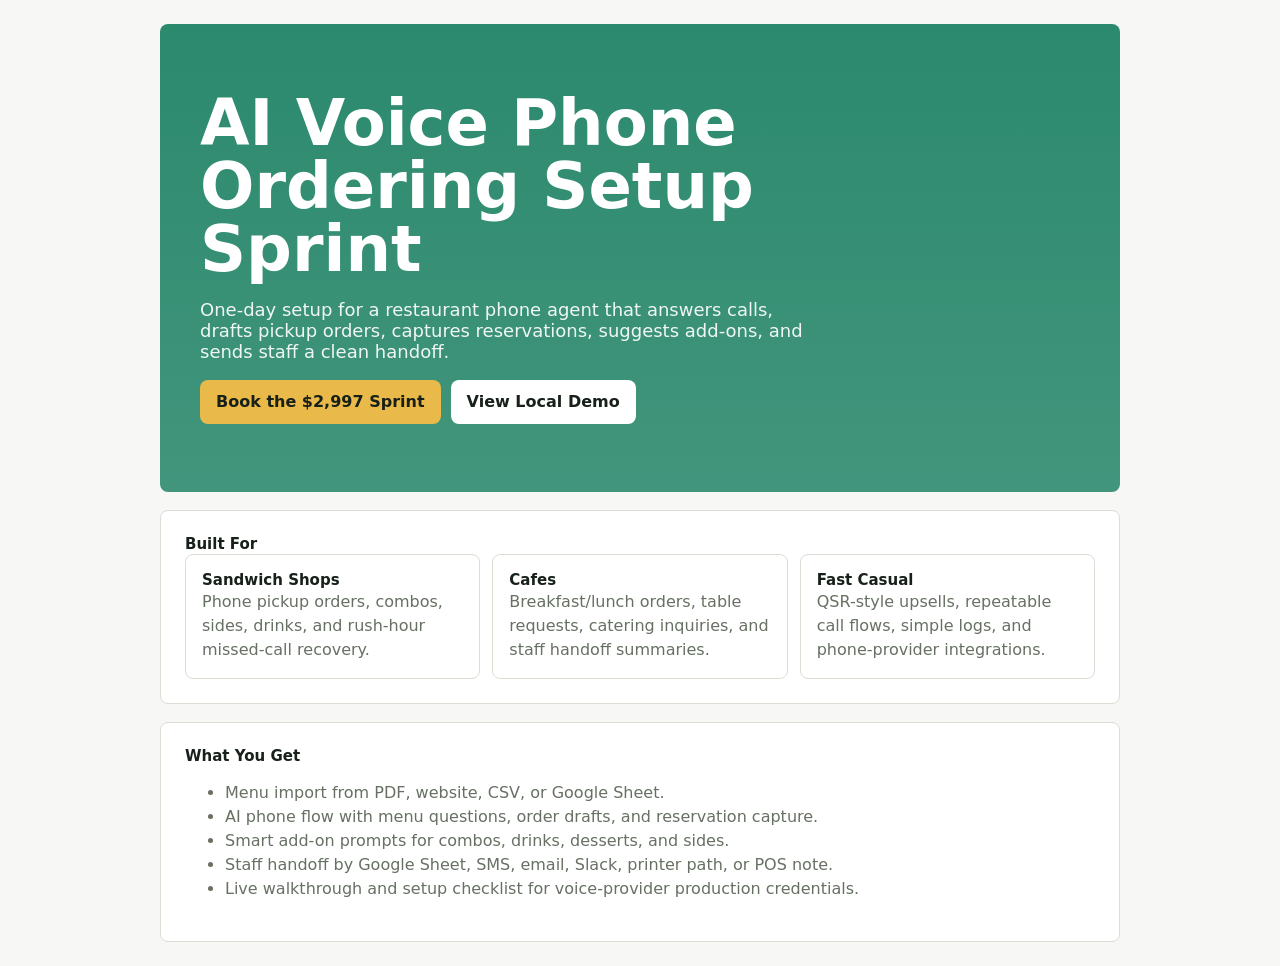
==== site/index.html @ 34880f33 "Launch AI voice phone ordering kit" ====
<!doctype html>
<html lang="en">
  <head>
    <meta charset="utf-8">
    <meta name="viewport" content="width=device-width, initial-scale=1">
    <title>AI Voice Phone Ordering Setup Sprint</title>
    <link rel="stylesheet" href="../demo/styles.css">
    <style>
      .landing {
        max-width: 960px;
        margin: 0 auto;
        display: grid;
        gap: 18px;
      }

      .hero {
        min-height: 52vh;
        display: grid;
        align-content: center;
        gap: 18px;
        padding: 40px;
        border-radius: 8px;
        background:
          linear-gradient(rgba(15, 122, 90, 0.88), rgba(15, 122, 90, 0.78)),
          url("https://images.unsplash.com/photo-1555396273-367ea4eb4db5?auto=format&fit=crop&w=1800&q=80");
        background-size: cover;
        background-position: center;
        color: white;
      }

      .hero h1 {
        max-width: 720px;
        font-size: clamp(34px, 6vw, 64px);
        line-height: 0.98;
      }

      .hero p {
        max-width: 620px;
        color: rgba(255,255,255,0.92);
        font-size: 18px;
      }

      .cta-row {
        display: flex;
        flex-wrap: wrap;
        gap: 10px;
      }

      .cta {
        display: inline-flex;
        min-height: 44px;
        align-items: center;
        justify-content: center;
        border-radius: 8px;
        padding: 0 16px;
        background: var(--yellow);
        color: var(--ink);
        font-weight: 800;
        text-decoration: none;
      }

      .cta.secondary {
        background: white;
      }

      .section {
        background: white;
        border: 1px solid var(--line);
        border-radius: 8px;
        padding: 24px;
      }

      .section-grid {
        display: grid;
        grid-template-columns: repeat(3, 1fr);
        gap: 12px;
      }

      .section-grid div {
        border: 1px solid var(--line);
        border-radius: 8px;
        padding: 16px;
      }

      .section p,
      .section li {
        color: var(--muted);
        line-height: 1.5;
      }

      @media (max-width: 760px) {
        .hero {
          padding: 28px;
        }

        .section-grid {
          grid-template-columns: 1fr;
        }
      }
    </style>
  </head>
  <body>
    <main class="app-shell">
      <div class="landing">
        <section class="hero">
          <h1>AI Voice Phone Ordering Setup Sprint</h1>
          <p>One-day setup for a restaurant phone agent that answers calls, drafts pickup orders, captures reservations, suggests add-ons, and sends staff a clean handoff.</p>
          <div class="cta-row">
            <a class="cta" href="https://buy.stripe.com/cNi7sLbmIe1E9G135V3sI0F">Book the $2,997 Sprint</a>
            <a class="cta secondary" href="../demo/index.html">View Local Demo</a>
          </div>
        </section>

        <section class="section">
          <h2>Built For</h2>
          <div class="section-grid">
            <div>
              <h2>Sandwich Shops</h2>
              <p>Phone pickup orders, combos, sides, drinks, and rush-hour missed-call recovery.</p>
            </div>
            <div>
              <h2>Cafes</h2>
              <p>Breakfast/lunch orders, table requests, catering inquiries, and staff handoff summaries.</p>
            </div>
            <div>
              <h2>Fast Casual</h2>
              <p>QSR-style upsells, repeatable call flows, simple logs, and phone-provider integrations.</p>
            </div>
          </div>
        </section>

        <section class="section">
          <h2>What You Get</h2>
          <ul>
            <li>Menu import from PDF, website, CSV, or Google Sheet.</li>
            <li>AI phone flow with menu questions, order drafts, and reservation capture.</li>
            <li>Smart add-on prompts for combos, drinks, desserts, and sides.</li>
            <li>Staff handoff by Google Sheet, SMS, email, Slack, printer path, or POS note.</li>
            <li>Live walkthrough and setup checklist for voice-provider production credentials.</li>
          </ul>
        </section>
      </div>
    </main>
  </body>
</html>
---- demo/styles.css ----
:root {
  color-scheme: light;
  --bg: #f7f7f5;
  --panel: #ffffff;
  --ink: #172019;
  --muted: #667063;
  --line: #d9dfd5;
  --green: #0f7a5a;
  --yellow: #e9b949;
  --red: #b84a3f;
  --shadow: 0 18px 60px rgba(23, 32, 25, 0.14);
}

* {
  box-sizing: border-box;
}

body {
  margin: 0;
  min-height: 100vh;
  font-family: Inter, ui-sans-serif, system-ui, -apple-system, BlinkMacSystemFont, "Segoe UI", sans-serif;
  background: var(--bg);
  color: var(--ink);
}

button,
input {
  font: inherit;
}

.app-shell {
  min-height: 100vh;
  padding: 24px;
}

.workspace {
  display: grid;
  grid-template-columns: minmax(250px, 320px) minmax(320px, 480px) minmax(250px, 320px);
  gap: 20px;
  max-width: 1200px;
  margin: 0 auto;
  align-items: stretch;
}

.panel,
.phone {
  background: var(--panel);
  border: 1px solid var(--line);
  border-radius: 8px;
  box-shadow: var(--shadow);
}

.panel {
  padding: 22px;
}

.brand-row {
  display: flex;
  gap: 14px;
  align-items: center;
}

.brand-mark {
  width: 48px;
  height: 48px;
  display: grid;
  place-items: center;
  border-radius: 8px;
  background: linear-gradient(135deg, var(--green), #0f5f42);
  color: white;
  font-weight: 800;
}

h1,
h2,
p {
  margin: 0;
}

h1 {
  font-size: 22px;
  line-height: 1.1;
}

h2 {
  font-size: 15px;
  line-height: 1.25;
}

.brand-row p,
.phone-header p,
.offer-box p,
.metric-grid p,
.menu-preview li,
.empty-state {
  color: var(--muted);
  font-size: 13px;
  line-height: 1.45;
}

.metric-grid {
  display: grid;
  grid-template-columns: repeat(3, 1fr);
  gap: 8px;
  margin: 24px 0;
}

.metric-grid div {
  border: 1px solid var(--line);
  border-radius: 8px;
  padding: 12px;
}

.metric-grid span {
  display: block;
  min-height: 24px;
  font-weight: 800;
  font-size: 18px;
}

.menu-preview ul {
  list-style: none;
  padding: 0;
  margin: 12px 0 0;
  display: grid;
  gap: 10px;
}

.menu-preview li {
  display: flex;
  justify-content: space-between;
  gap: 12px;
  border-bottom: 1px solid var(--line);
  padding-bottom: 8px;
}

.menu-preview strong {
  color: var(--ink);
  font-size: 13px;
}

.phone {
  min-height: 720px;
  display: grid;
  grid-template-rows: auto auto 1fr auto auto;
  overflow: hidden;
}

.phone-header {
  min-height: 72px;
  padding: 18px 20px;
  display: flex;
  align-items: center;
  gap: 12px;
  border-bottom: 1px solid var(--line);
  background: #fbfcfa;
}

.status-dot {
  width: 14px;
  height: 14px;
  border-radius: 50%;
  background: var(--green);
  box-shadow: 0 0 0 5px rgba(20, 136, 79, 0.14);
}

.call-meta {
  min-height: 44px;
  display: flex;
  justify-content: space-between;
  gap: 16px;
  align-items: center;
  padding: 10px 20px;
  border-bottom: 1px solid var(--line);
  color: var(--muted);
  font-size: 13px;
  text-transform: capitalize;
}

#call-timer {
  color: var(--ink);
  font-variant-numeric: tabular-nums;
  font-weight: 800;
}

.chat-log {
  padding: 20px;
  display: flex;
  flex-direction: column;
  gap: 12px;
  overflow: auto;
  background:
    linear-gradient(rgba(244, 246, 243, 0.92), rgba(244, 246, 243, 0.92)),
    repeating-linear-gradient(45deg, transparent 0 12px, rgba(20, 136, 79, 0.05) 12px 13px);
}

.message {
  max-width: 86%;
  border-radius: 8px;
  padding: 12px 14px;
  line-height: 1.45;
  font-size: 14px;
}

.message.customer {
  align-self: flex-end;
  background: var(--green);
  color: white;
}

.message.agent {
  align-self: flex-start;
  background: white;
  border: 1px solid var(--line);
}

.composer {
  display: grid;
  grid-template-columns: 1fr 44px;
  gap: 10px;
  padding: 14px;
  border-top: 1px solid var(--line);
}

.composer input {
  min-width: 0;
  border: 1px solid var(--line);
  border-radius: 8px;
  padding: 12px 14px;
}

.composer button {
  width: 44px;
  height: 44px;
  border: 0;
  border-radius: 8px;
  background: var(--green);
  color: white;
  cursor: pointer;
}

.composer svg {
  width: 20px;
  height: 20px;
  fill: currentColor;
}

.quick-actions {
  display: flex;
  gap: 8px;
  padding: 0 14px 14px;
}

.quick-actions button {
  min-height: 36px;
  flex: 1;
  border: 1px solid var(--line);
  border-radius: 8px;
  background: white;
  cursor: pointer;
  font-size: 13px;
}

.kitchen-panel {
  display: grid;
  grid-template-rows: auto 1fr auto auto;
  gap: 14px;
}

.kitchen-log {
  display: grid;
  gap: 10px;
  align-content: start;
}

.ticket {
  border-left: 4px solid var(--yellow);
  background: #fffaf0;
  border-radius: 8px;
  padding: 12px;
  color: var(--ink);
  font-size: 13px;
  line-height: 1.45;
}

.ticket.reservation {
  border-left-color: var(--green);
  background: #f0faf5;
}

.ticket.missed_call_recovery {
  border-left-color: var(--red);
  background: #fff5f3;
}

.offer-box {
  border: 1px solid var(--line);
  border-radius: 8px;
  padding: 14px;
  background: #fbfcfa;
}

.offer-box strong {
  display: block;
  color: var(--green);
  margin-bottom: 6px;
}

.sr-only {
  position: absolute;
  width: 1px;
  height: 1px;
  padding: 0;
  margin: -1px;
  overflow: hidden;
  clip: rect(0, 0, 0, 0);
  white-space: nowrap;
  border: 0;
}

@media (max-width: 980px) {
  .workspace {
    grid-template-columns: 1fr;
  }

  .phone {
    min-height: 640px;
  }
}

@media (max-width: 520px) {
  .app-shell {
    padding: 12px;
  }

  .metric-grid {
    grid-template-columns: 1fr;
  }

  .quick-actions {
    flex-direction: column;
  }
}
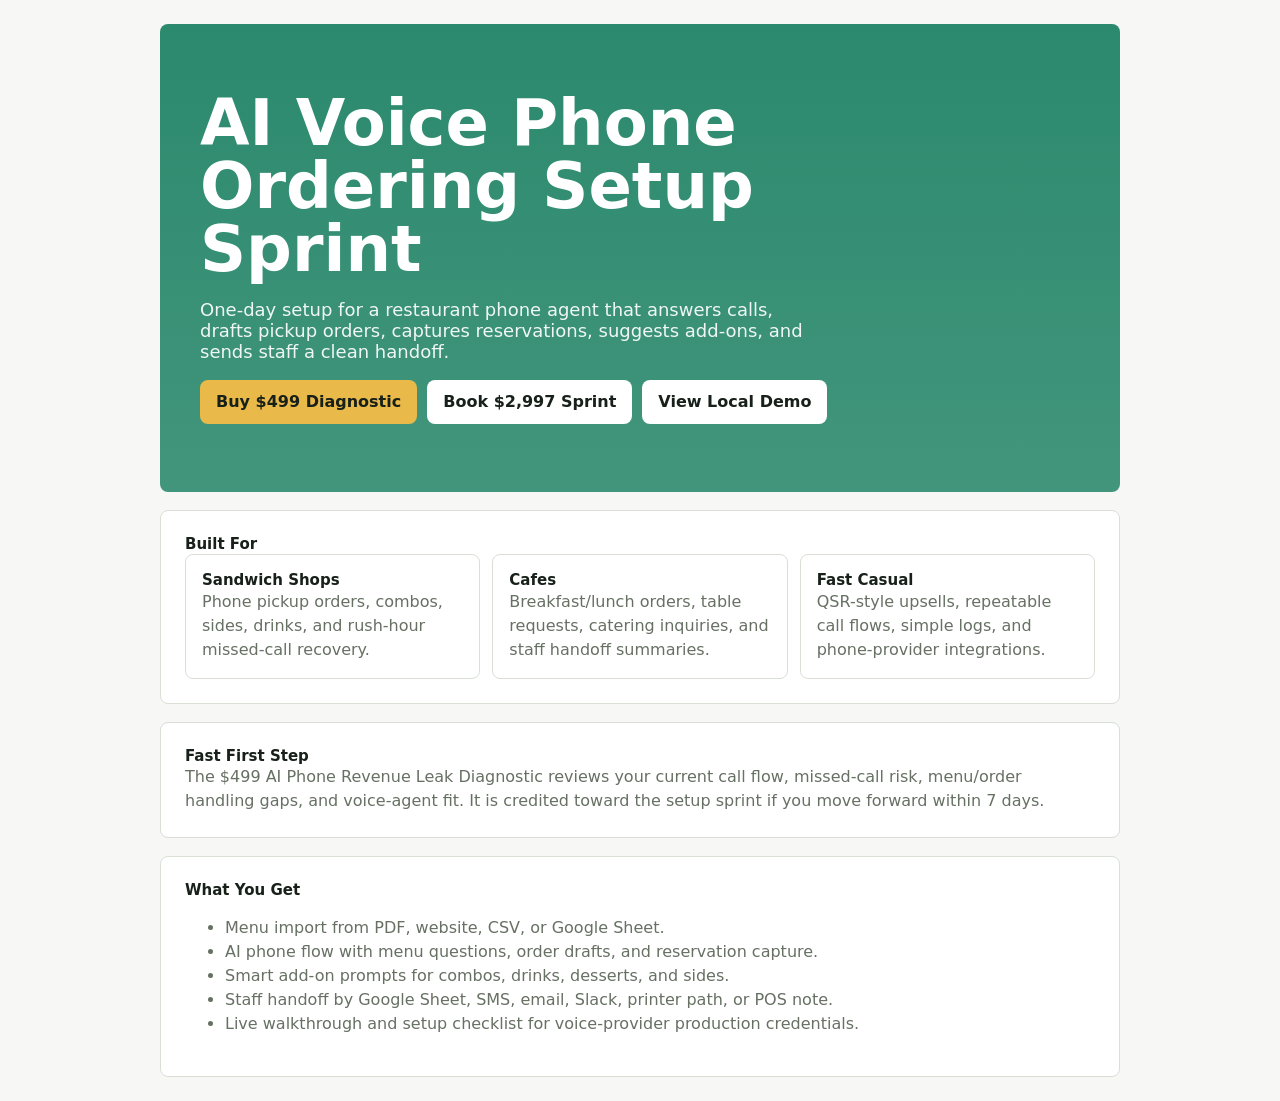
==== commit 5c66091c: "Send diagnostic outreach batch" ====
--- a/site/index.html
+++ b/site/index.html
@@ -106,7 +106,8 @@
           <h1>AI Voice Phone Ordering Setup Sprint</h1>
           <p>One-day setup for a restaurant phone agent that answers calls, drafts pickup orders, captures reservations, suggests add-ons, and sends staff a clean handoff.</p>
           <div class="cta-row">
-            <a class="cta" href="https://buy.stripe.com/cNi7sLbmIe1E9G135V3sI0F">Book the $2,997 Sprint</a>
+            <a class="cta" href="https://buy.stripe.com/8x2dR94Yk3n06tP7mb3sI0Q">Buy $499 Diagnostic</a>
+            <a class="cta secondary" href="https://buy.stripe.com/cNi7sLbmIe1E9G135V3sI0F">Book $2,997 Sprint</a>
             <a class="cta secondary" href="../demo/index.html">View Local Demo</a>
           </div>
         </section>
@@ -130,6 +131,11 @@
         </section>
 
         <section class="section">
+          <h2>Fast First Step</h2>
+          <p>The $499 AI Phone Revenue Leak Diagnostic reviews your current call flow, missed-call risk, menu/order handling gaps, and voice-agent fit. It is credited toward the setup sprint if you move forward within 7 days.</p>
+        </section>
+
+        <section class="section">
           <h2>What You Get</h2>
           <ul>
             <li>Menu import from PDF, website, CSV, or Google Sheet.</li>
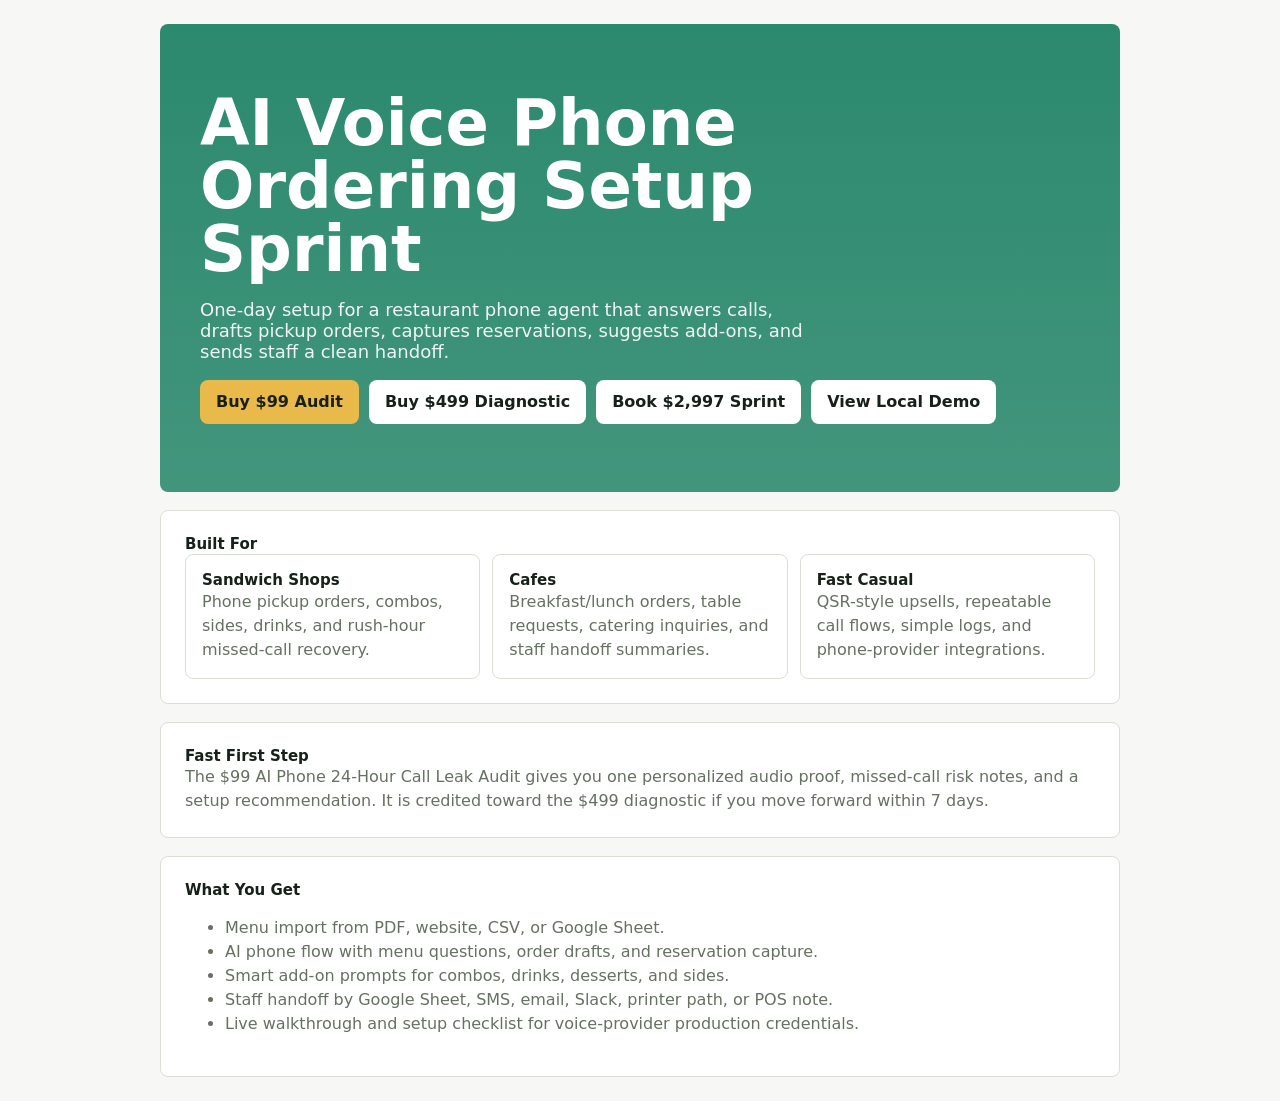
==== commit faba6490: "Add 99 dollar audit offer and followups" ====
--- a/site/index.html
+++ b/site/index.html
@@ -106,7 +106,8 @@
           <h1>AI Voice Phone Ordering Setup Sprint</h1>
           <p>One-day setup for a restaurant phone agent that answers calls, drafts pickup orders, captures reservations, suggests add-ons, and sends staff a clean handoff.</p>
           <div class="cta-row">
-            <a class="cta" href="https://buy.stripe.com/8x2dR94Yk3n06tP7mb3sI0Q">Buy $499 Diagnostic</a>
+            <a class="cta" href="https://buy.stripe.com/eVq8wPaiEcXAf0l5e33sI17">Buy $99 Audit</a>
+            <a class="cta secondary" href="https://buy.stripe.com/8x2dR94Yk3n06tP7mb3sI0Q">Buy $499 Diagnostic</a>
             <a class="cta secondary" href="https://buy.stripe.com/cNi7sLbmIe1E9G135V3sI0F">Book $2,997 Sprint</a>
             <a class="cta secondary" href="../demo/index.html">View Local Demo</a>
           </div>
@@ -132,7 +133,7 @@
 
         <section class="section">
           <h2>Fast First Step</h2>
-          <p>The $499 AI Phone Revenue Leak Diagnostic reviews your current call flow, missed-call risk, menu/order handling gaps, and voice-agent fit. It is credited toward the setup sprint if you move forward within 7 days.</p>
+          <p>The $99 AI Phone 24-Hour Call Leak Audit gives you one personalized audio proof, missed-call risk notes, and a setup recommendation. It is credited toward the $499 diagnostic if you move forward within 7 days.</p>
         </section>
 
         <section class="section">
